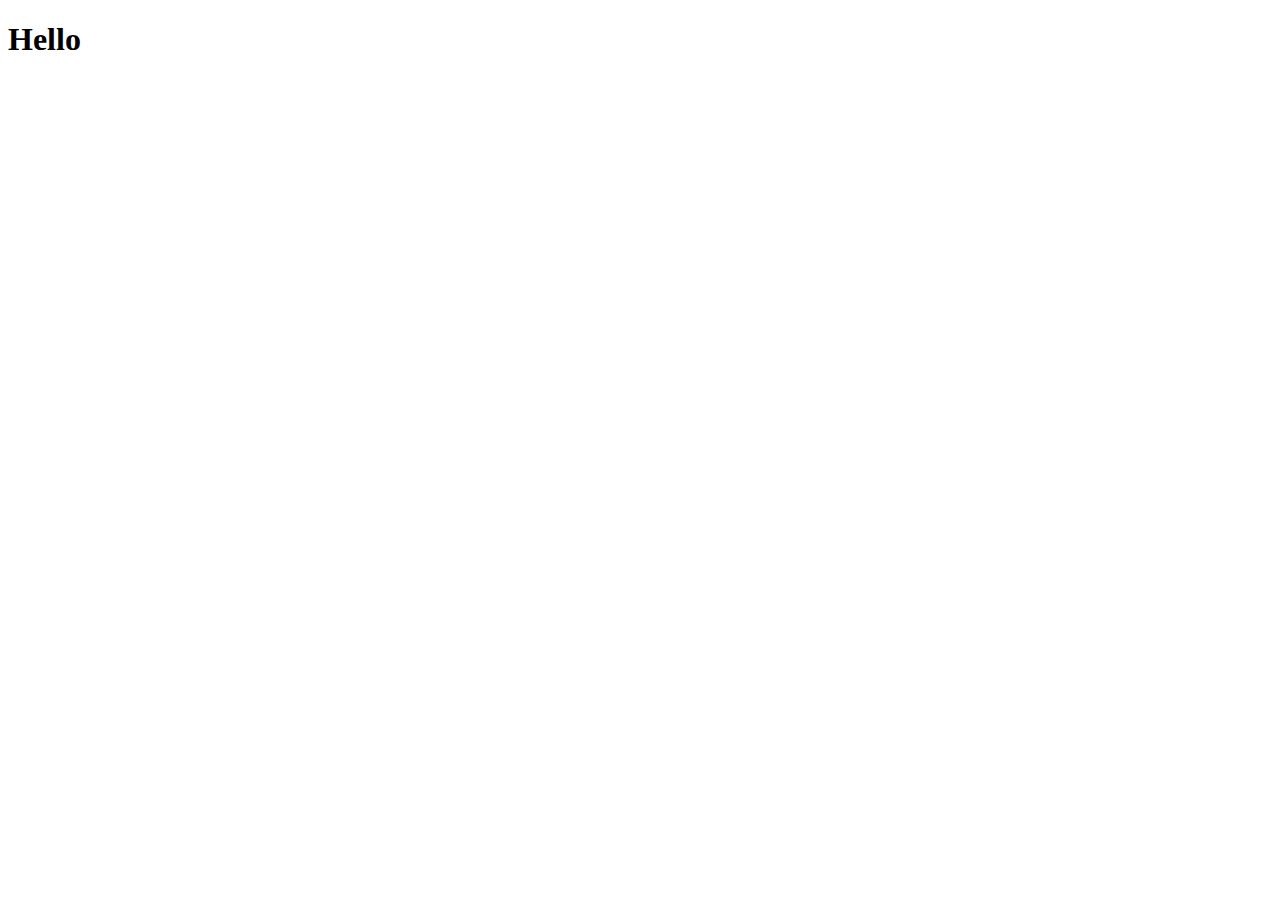
==== pages/userpage.html @ 752dfd76 ""Linking second page"" ====
<!DOCTYPE html>
<html lang="en">
<head>
  <meta charset="UTF-8">
  <meta name="viewport" content="width=device-width, initial-scale=1.0">
  <title>User Page</title>
</head>
<body>
  

<h1>Hello</h1>



</body>
</html>
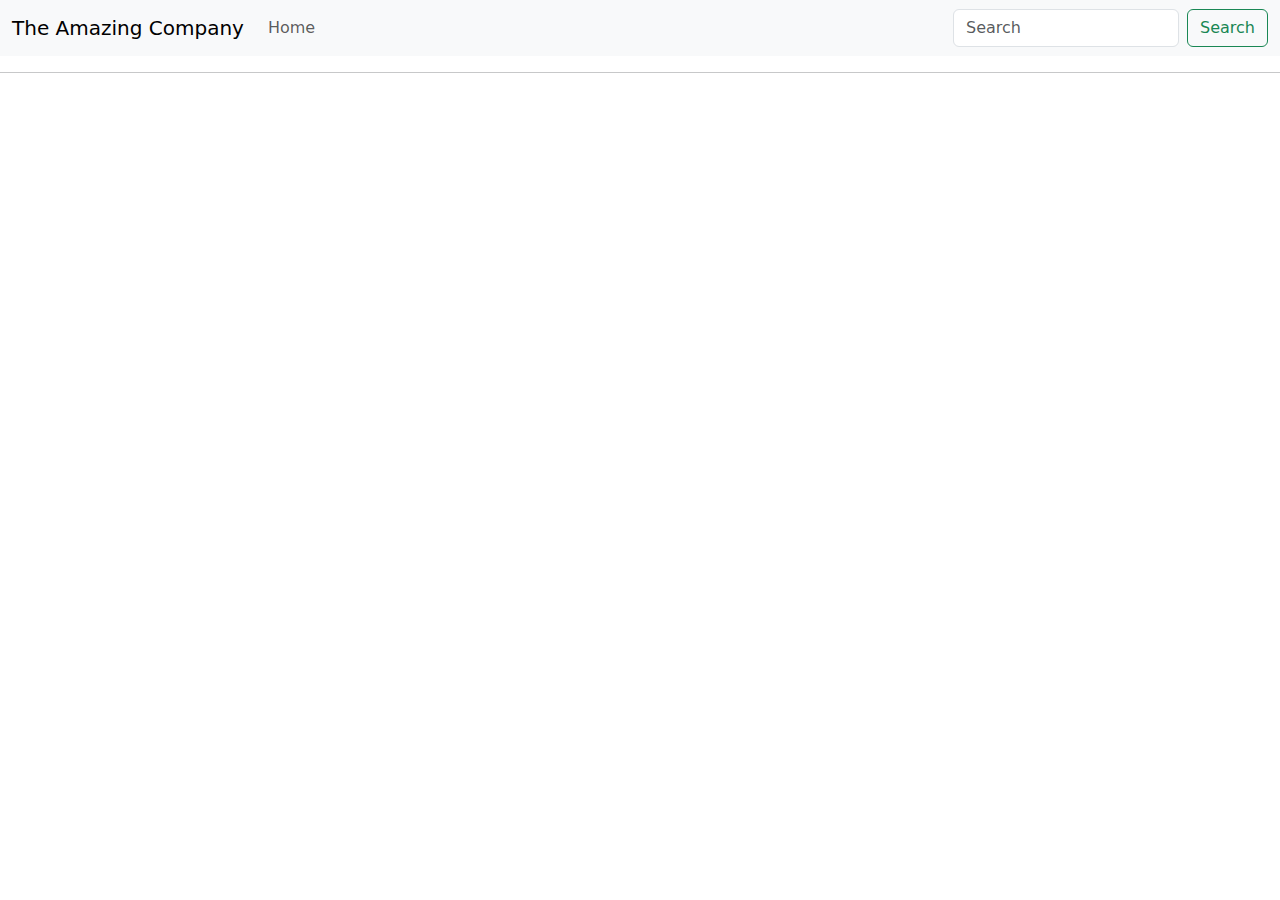
==== commit 54ad50e8: ""Organizing details"" ====
--- a/pages/userpage.html
+++ b/pages/userpage.html
@@ -4,13 +4,35 @@
   <meta charset="UTF-8">
   <meta name="viewport" content="width=device-width, initial-scale=1.0">
   <title>User Page</title>
+
+  <link href="https://cdn.jsdelivr.net/npm/bootstrap@5.3.3/dist/css/bootstrap.min.css" rel="stylesheet" integrity="sha384-QWTKZyjpPEjISv5WaRU9OFeRpok6YctnYmDr5pNlyT2bRjXh0JMhjY6hW+ALEwIH" crossorigin="anonymous">
 </head>
 <body>
   
+  <nav class="navbar navbar-expand-lg bg-body-tertiary">
+    <div class="container-fluid">
+      <a class="navbar-brand" href="#"> The Amazing Company</a>
+      <button class="navbar-toggler" type="button" data-bs-toggle="collapse" data-bs-target="#navbarTogglerDemo02" aria-controls="navbarTogglerDemo02" aria-expanded="false" aria-label="Toggle navigation">
+        <span class="navbar-toggler-icon"></span>
+      </button>
+      <div class="collapse navbar-collapse" id="navbarTogglerDemo02">
+        <ul class="navbar-nav me-auto mb-2 mb-lg-0">
+        
+          <li class="nav-item">
+            <!-- <a href="./user page.html">User Page</a> -->
+            <a class="nav-link" href="./index.html">Home </a>
+          </li>
+        </ul>
+        <form class="d-flex" role="search">
+          <input class="form-control me-2" type="search" placeholder="Search" aria-label="Search">
+          <button class="btn btn-outline-success" type="submit">Search</button>
+        </form>
+      </div>
+    </div>
+  </nav>
+      </div>
+<hr>
 
-<h1>Hello</h1>
-
-
-
+<script src="https://cdn.jsdelivr.net/npm/bootstrap@5.3.3/dist/js/bootstrap.bundle.min.js" integrity="sha384-YvpcrYf0tY3lHB60NNkmXc5s9fDVZLESaAA55NDzOxhy9GkcIdslK1eN7N6jIeHz" crossorigin="anonymous"></script>
 </body>
 </html>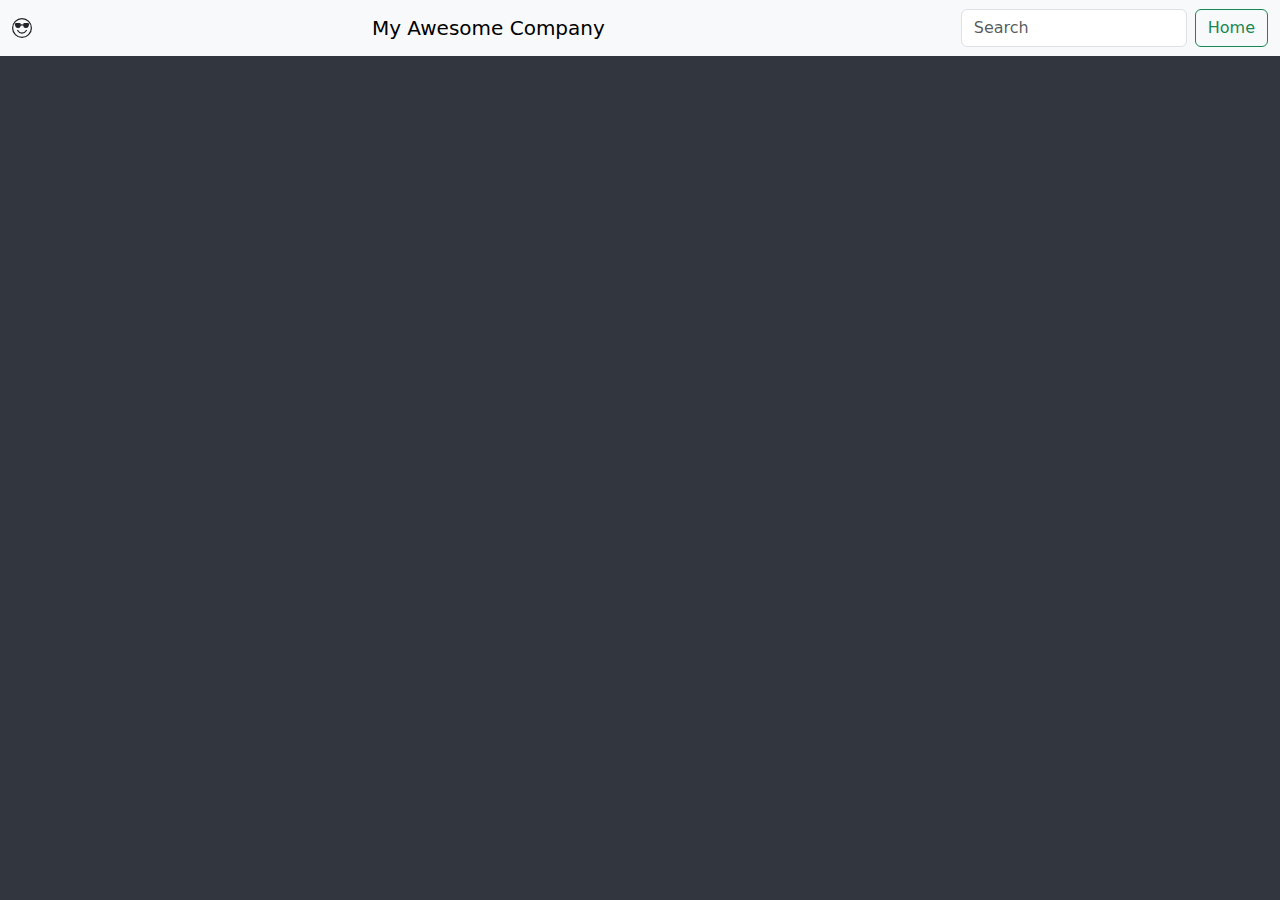
==== commit 2e838868: ""Second stylesheet linked"" ====
--- a/pages/userpage.html
+++ b/pages/userpage.html
@@ -5,33 +5,29 @@
   <meta name="viewport" content="width=device-width, initial-scale=1.0">
   <title>User Page</title>
 
+  <link rel="stylesheet" href="../style/user.css">
+
   <link href="https://cdn.jsdelivr.net/npm/bootstrap@5.3.3/dist/css/bootstrap.min.css" rel="stylesheet" integrity="sha384-QWTKZyjpPEjISv5WaRU9OFeRpok6YctnYmDr5pNlyT2bRjXh0JMhjY6hW+ALEwIH" crossorigin="anonymous">
 </head>
 <body>
   
-  <nav class="navbar navbar-expand-lg bg-body-tertiary">
-    <div class="container-fluid">
-      <a class="navbar-brand" href="#"> The Amazing Company</a>
-      <button class="navbar-toggler" type="button" data-bs-toggle="collapse" data-bs-target="#navbarTogglerDemo02" aria-controls="navbarTogglerDemo02" aria-expanded="false" aria-label="Toggle navigation">
-        <span class="navbar-toggler-icon"></span>
-      </button>
-      <div class="collapse navbar-collapse" id="navbarTogglerDemo02">
-        <ul class="navbar-nav me-auto mb-2 mb-lg-0">
-        
-          <li class="nav-item">
-            <!-- <a href="./user page.html">User Page</a> -->
-            <a class="nav-link" href="./index.html">Home </a>
-          </li>
-        </ul>
-        <form class="d-flex" role="search">
-          <input class="form-control me-2" type="search" placeholder="Search" aria-label="Search">
-          <button class="btn btn-outline-success" type="submit">Search</button>
-        </form>
-      </div>
-    </div>
-  </nav>
-      </div>
-<hr>
+
+<nav class="navbar bg-body-tertiary">
+  <div class="container-fluid">
+
+    <!-- Icon -->
+    <svg xmlns="http://www.w3.org/2000/svg" width="20" height="20" fill="currentColor" class="bi bi-emoji-sunglasses" viewBox="0 0 16 16">
+      <path d="M4.968 9.75a.5.5 0 1 0-.866.5A4.5 4.5 0 0 0 8 12.5a4.5 4.5 0 0 0 3.898-2.25.5.5 0 1 0-.866-.5A3.5 3.5 0 0 1 8 11.5a3.5 3.5 0 0 1-3.032-1.75M7 5.116V5a1 1 0 0 0-1-1H3.28a1 1 0 0 0-.97 1.243l.311 1.242A2 2 0 0 0 4.561 8H5a2 2 0 0 0 1.994-1.839A3 3 0 0 1 8 6c.393 0 .74.064 1.006.161A2 2 0 0 0 11 8h.438a2 2 0 0 0 1.94-1.515l.311-1.242A1 1 0 0 0 12.72 4H10a1 1 0 0 0-1 1v.116A4.2 4.2 0 0 0 8 5c-.35 0-.69.04-1 .116"/>
+      <path d="M16 8A8 8 0 1 1 0 8a8 8 0 0 1 16 0m-1 0A7 7 0 1 0 1 8a7 7 0 0 0 14 0"/>
+    </svg>
+  </i> <a class="navbar-brand">My Awesome Company</a>
+    <form class="d-flex" role="search">
+      <input class="form-control me-2" type="search" placeholder="Search" aria-label="Search">
+      <a class="btn btn-outline-success" href="../pages/index.html" role="button">Home</a>
+
+    </form>
+  </div>
+</nav>
 
 <script src="https://cdn.jsdelivr.net/npm/bootstrap@5.3.3/dist/js/bootstrap.bundle.min.js" integrity="sha384-YvpcrYf0tY3lHB60NNkmXc5s9fDVZLESaAA55NDzOxhy9GkcIdslK1eN7N6jIeHz" crossorigin="anonymous"></script>
 </body>
--- a/style/user.css
+++ b/style/user.css
@@ -0,0 +1,3 @@
+body {
+  background-color: #31363F !important;
+}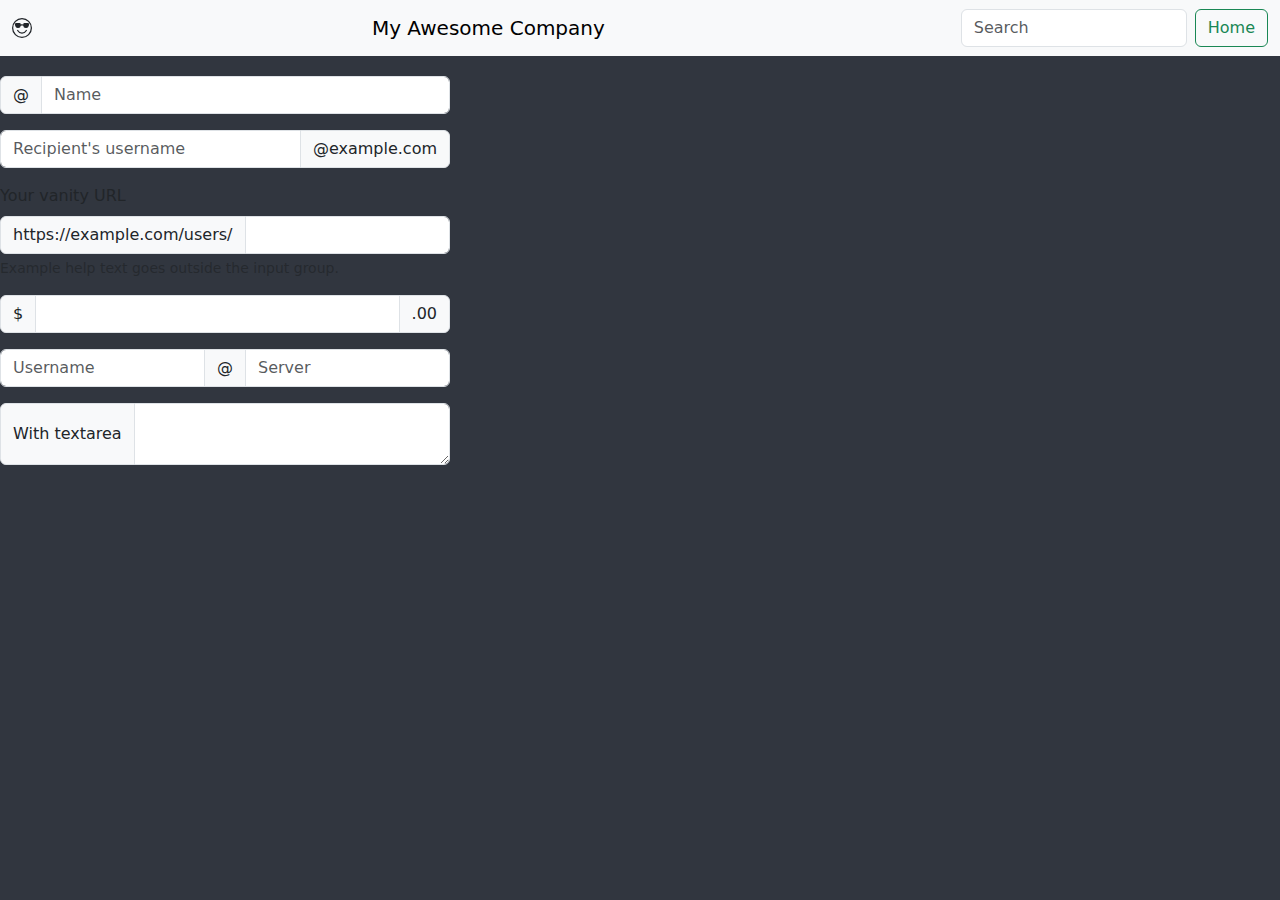
==== commit 89dbacb3: ""Modifying layout"" ====
--- a/pages/userpage.html
+++ b/pages/userpage.html
@@ -29,6 +29,57 @@
   </div>
 </nav>
 
+<!-- Form -->
+
+<div class="form">  
+
+<div class="input" id="input">
+  <div class="input-group mb-3">
+    <span class="input-group-text" id="basic-addon1">@</span>
+    <input type="text" class="form-control" placeholder="Name" aria-label="Username" aria-describedby="basic-addon1">
+  </div>
+  
+  <div class="input-group mb-3">
+    <input type="text" class="form-control" placeholder="Recipient's username" aria-label="Recipient's username" aria-describedby="basic-addon2">
+    <span class="input-group-text" id="basic-addon2">@example.com</span>
+  </div>
+  
+  <div class="mb-3">
+    <label for="basic-url" class="form-label">Your vanity URL</label>
+    <div class="input-group">
+      <span class="input-group-text" id="basic-addon3">https://example.com/users/</span>
+      <input type="text" class="form-control" id="basic-url" aria-describedby="basic-addon3 basic-addon4">
+    </div>
+    <div class="form-text" id="basic-addon4">Example help text goes outside the input group.</div>
+  </div>
+  
+  <div class="input-group mb-3">
+    <span class="input-group-text">$</span>
+    <input type="text" class="form-control" aria-label="Amount (to the nearest dollar)">
+    <span class="input-group-text">.00</span>
+  </div>
+  
+  <div class="input-group mb-3">
+    <input type="text" class="form-control" placeholder="Username" aria-label="Username">
+    <span class="input-group-text">@</span>
+    <input type="text" class="form-control" placeholder="Server" aria-label="Server">
+  </div>
+  
+  <div class="input-group">
+    <span class="input-group-text">With textarea</span>
+    <textarea class="form-control" aria-label="With textarea"></textarea>
+  </div>
+
+</div>
+
+</div>
+
+
+
+</div>
+
 <script src="https://cdn.jsdelivr.net/npm/bootstrap@5.3.3/dist/js/bootstrap.bundle.min.js" integrity="sha384-YvpcrYf0tY3lHB60NNkmXc5s9fDVZLESaAA55NDzOxhy9GkcIdslK1eN7N6jIeHz" crossorigin="anonymous"></script>
+
+
 </body>
 </html>--- a/style/user.css
+++ b/style/user.css
@@ -1,3 +1,14 @@
 body {
   background-color: #31363F !important;
-}+}
+
+.form {
+  width: 450px !important;
+  height: 200px !important;
+  margin-top: 20px;
+}
+
+.table, h1 {
+  color: antiquewhite !important;
+}
+
